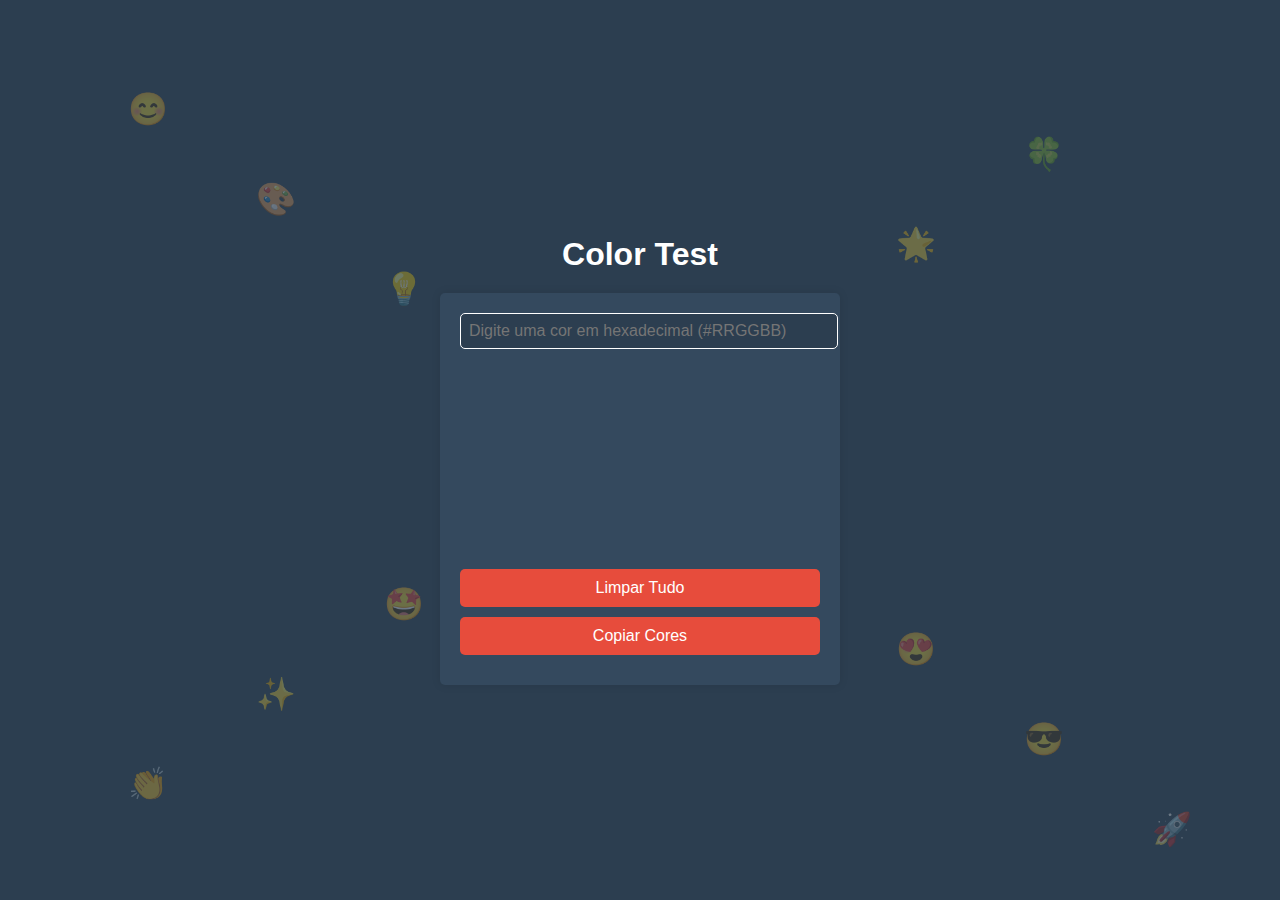
==== index.html @ 68ca7fa7 "projeto inicial" ====
<!DOCTYPE html>
<html lang="en">
<head>
    <meta charset="UTF-8">
    <meta name="viewport" content="width=device-width, initial-scale=1.0">
    <title>Teste de Cores 🎨🖌</title>
    <link rel="stylesheet" href="style.css">
</head>
<body>
    <!-- Emojis -->
    <div class="emoji emoji-1">😊</div>
    <div class="emoji emoji-2">🎨</div>
    <div class="emoji emoji-3">💡</div>
    <div class="emoji emoji-4">🖌️</div>
    <div class="emoji emoji-5">🌈</div>
    <div class="emoji emoji-6">❤️</div>
    <div class="emoji emoji-7">😍</div>
    <div class="emoji emoji-8">😎</div>
    <div class="emoji emoji-9">🚀</div>
    <div class="emoji emoji-10">🍀</div>
    <div class="emoji emoji-11">🌟</div>
    <div class="emoji emoji-12">🔥</div>
    <div class="emoji emoji-13">💫</div>
    <div class="emoji emoji-14">👍</div>
    <div class="emoji emoji-15">🤩</div>
    <div class="emoji emoji-16">✨</div>
    <div class="emoji emoji-17">👏</div>

    <!-- Conteúdo principal -->
    <div class="container">
        <h1>Color Test</h1>
        <div class="color-picker">
            <input type="text" class="color-input" id="colorInput" placeholder="Digite uma cor em hexadecimal (#RRGGBB)">
            <div class="color-preview" id="colorPreview"></div>
            <div class="color-display" id="colorDisplay"></div>
            <button class="clear-button" id="clearButton">Limpar Tudo</button>
            <button class="copy-button" id="copyButton">Copiar Cores</button>
        </div>
    </div>

    <script src="script.js"></script>
</body>
</html>
---- style.css ----
body {
    font-family: Arial, sans-serif;
    margin: 0;
    padding: 0;
    display: flex;
    justify-content: center;
    align-items: center;
    flex-direction: column;
    height: 100vh;
    background-color: #2C3E50; /* cor de fundo principal */
    color: #ffffff; /* cor do texto */
    position: relative; /* Permitir que os emojis sejam posicionados */
}

.container {
    text-align: center;
    width: 400px;
    padding: 20px;
    z-index: 1; /* Garantir que o conteúdo fique na frente dos emojis */
}

.color-picker {
    background-color: #34495E; /* cor do fundo do card */
    border-radius: 5px;
    box-shadow: 0 0 10px rgba(0, 0, 0, 0.1);
    padding: 20px;
}

.color-input {
    width: 100%;
    margin-bottom: 10px;
    padding: 8px;
    font-size: 16px;
    border: 1px solid #ffffff; /* cor da borda do campo de entrada */
    border-radius: 5px;
    color: #ffffff; /* cor do texto do campo de entrada */
    background-color: #2C3E50; /* cor de fundo do campo de entrada */
}

.color-preview {
    width: 100%;
    height: 200px;
    margin-bottom: 10px;
    border-radius: 5px;
}

.color-display {
    width: 100%;
    margin-bottom: 10px;
    border-radius: 5px;
}

.color-item {
    display: inline-block;
    margin-right: 5px;
    border-radius: 5px;
    width: 50px;
    height: 30px;
}

.clear-button, .copy-button {
    width: 100%;
    padding: 10px;
    margin-bottom: 10px;
    background-color: #E74C3C; /* cor do botão */
    border: none;
    border-radius: 5px;
    color: #ffffff; /* cor do texto do botão */
    font-size: 16px;
    cursor: pointer;
    transition: background-color 0.3s;
}

.clear-button:hover, .copy-button:hover {
    background-color: #C0392B; /* cor do botão ao passar o mouse */
}

.donate-button {
    padding: 15px 30px;
    background-color: #1abc9c; /* cor do botão de doação */
    border: none;
    border-radius: 5px;
    color: #ffffff; /* cor do texto do botão de doação */
    font-size: 18px;
    text-decoration: none;
    transition: background-color 0.3s;
}

.donate-button:hover {
    background-color: #16a085; /* cor do botão de doação ao passar o mouse */
}

/* Estilos para emojis */
.emoji {
    position: absolute;
    font-size: 2rem;
    opacity: 0.3;
}

/* Posicionamento dos emojis */
.emoji-1 { top: 10%; left: 10%; }
.emoji-2 { top: 20%; left: 20%; }
.emoji-3 { top: 30%; left: 30%; }
.emoji-4 { top: 40%; left: 40%; }
.emoji-5 { top: 50%; left: 50%; }
.emoji-6 { top: 60%; left: 60%; }
.emoji-7 { top: 70%; left: 70%; }
.emoji-8 { top: 80%; left: 80%; }
.emoji-9 { top: 90%; left: 90%; }
.emoji-10 { top: 15%; left: 80%; }
.emoji-11 { top: 25%; left: 70%; }
.emoji-12 { top: 35%; left: 60%; }
.emoji-13 { top: 45%; left: 50%; }
.emoji-14 { top: 55%; left: 40%; }
.emoji-15 { top: 65%; left: 30%; }
.emoji-16 { top: 75%; left: 20%; }
.emoji-17 { top: 85%; left: 10%; }

h1 {
    margin-bottom: 20px;
}
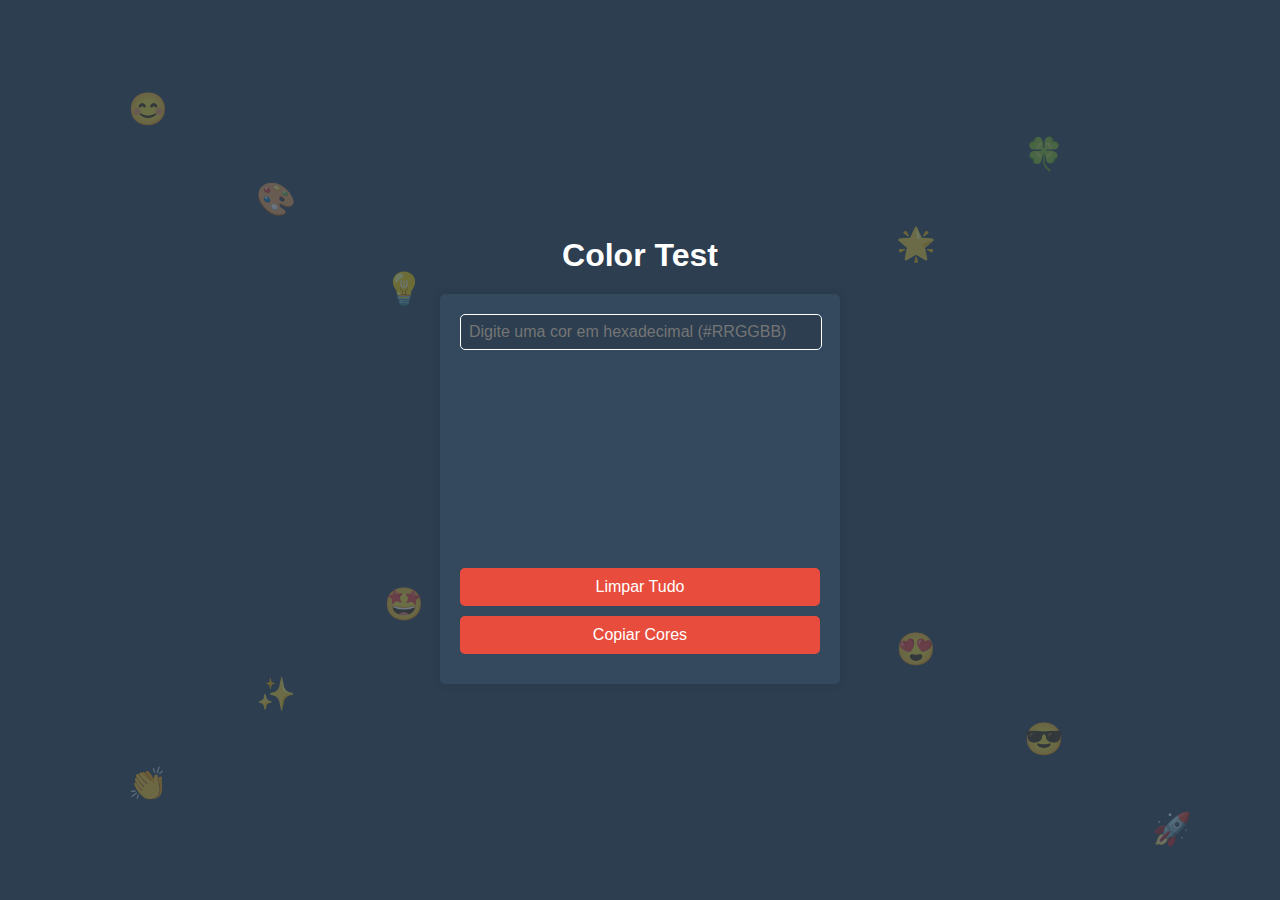
==== commit 77cb850d: "alinhamento" ====
--- a/index.html
+++ b/index.html
@@ -31,6 +31,7 @@
         <h1>Color Test</h1>
         <div class="color-picker">
             <input type="text" class="color-input" id="colorInput" placeholder="Digite uma cor em hexadecimal (#RRGGBB)">
+                <br>
             <div class="color-preview" id="colorPreview"></div>
             <div class="color-display" id="colorDisplay"></div>
             <button class="clear-button" id="clearButton">Limpar Tudo</button>
--- a/style.css
+++ b/style.css
@@ -17,32 +17,45 @@
     width: 400px;
     padding: 20px;
     z-index: 1; /* Garantir que o conteúdo fique na frente dos emojis */
+    margin: 0 auto; /* centralizar horizontalmente */
 }
 
+.container .content {
+    margin: 0 auto; /* centralizar horizontalmente */
+}
+
+
 .color-picker {
+    margin: 0 auto; /* centralizar horizontalmente */
+    text-align: left; /* redefinir o alinhamento do texto */
     background-color: #34495E; /* cor do fundo do card */
     border-radius: 5px;
     box-shadow: 0 0 10px rgba(0, 0, 0, 0.1);
     padding: 20px;
 }
 
+
 .color-input {
-    width: 100%;
-    margin-bottom: 10px;
+    width: calc(100% - 16px); /* Considerando o padding */
+    margin-bottom: 20px; /* Espaço extra entre o input e o próximo elemento */
+    margin-top: 10px; /* Margem superior para separá-lo do .color-preview */
     padding: 8px;
     font-size: 16px;
     border: 1px solid #ffffff; /* cor da borda do campo de entrada */
     border-radius: 5px;
     color: #ffffff; /* cor do texto do campo de entrada */
     background-color: #2C3E50; /* cor de fundo do campo de entrada */
+    margin: 0 auto; /* centralizar horizontalmente */
 }
 
 .color-preview {
     width: 100%;
     height: 200px;
+    border-radius: 5px;
     margin-bottom: 10px;
-    border-radius: 5px;
+    margin-top: 8px;
 }
+
 
 .color-display {
     width: 100%;
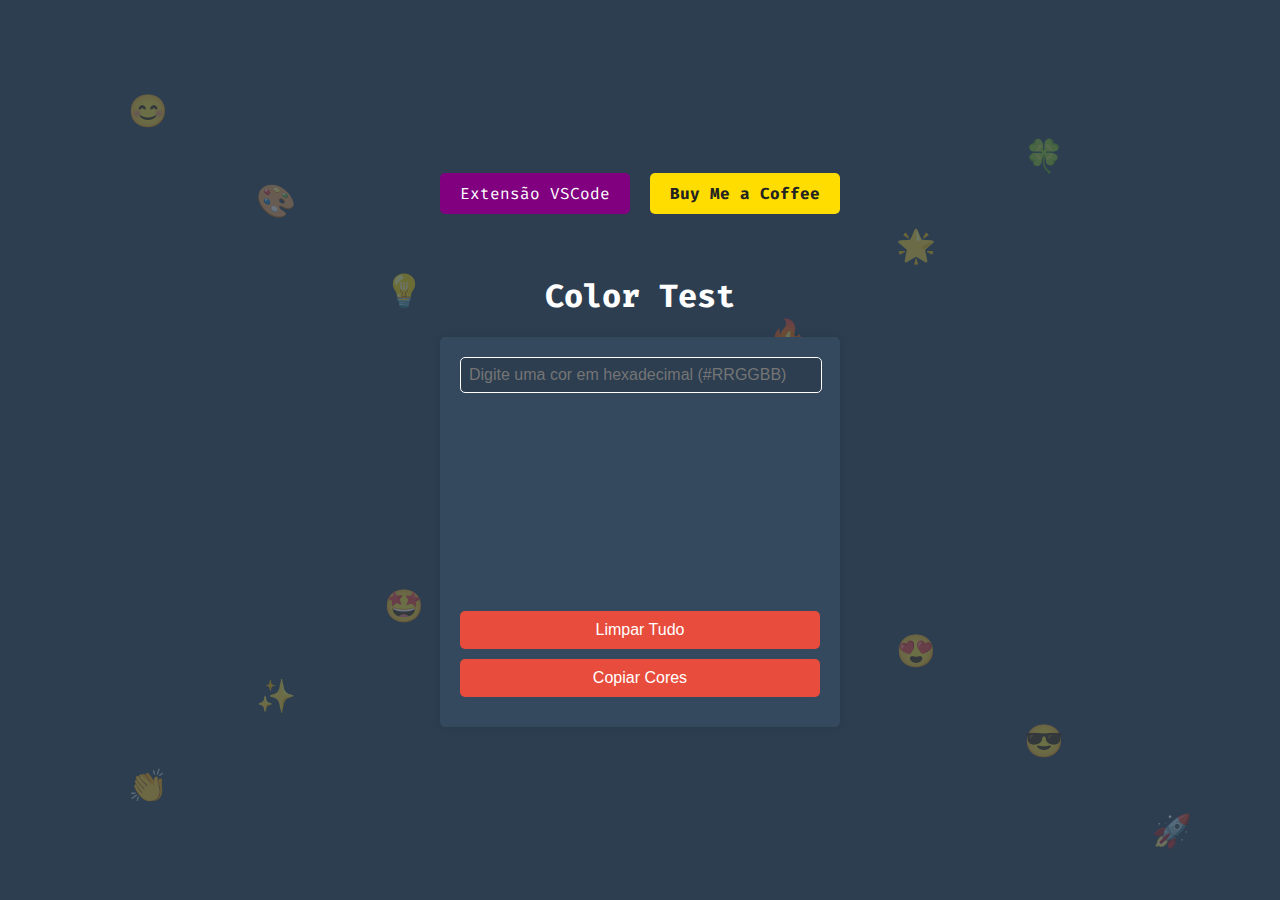
==== commit 6b1bf500: "desenvolvimento" ====
--- a/index.html
+++ b/index.html
@@ -7,6 +7,12 @@
     <link rel="stylesheet" href="style.css">
 </head>
 <body>
+
+    <div class="navbar">
+        <a href="extensão.html" class="navbar-item">Extensão VSCode</a>
+        <a href="#" class="navbar-item highlight">Buy Me a Coffee</a>
+    </div>
+    
     <!-- Emojis -->
     <div class="emoji emoji-1">😊</div>
     <div class="emoji emoji-2">🎨</div>
@@ -26,6 +32,7 @@
     <div class="emoji emoji-16">✨</div>
     <div class="emoji emoji-17">👏</div>
 
+    
     <!-- Conteúdo principal -->
     <div class="container">
         <h1>Color Test</h1>
@@ -40,5 +47,6 @@
     </div>
 
     <script src="script.js"></script>
+    <script src="modal.js"></script>
 </body>
 </html>
--- a/style.css
+++ b/style.css
@@ -1,5 +1,7 @@
+@import url('https://fonts.googleapis.com/css2?family=Fira+Code:wght@300..700&display=swap');
+
 body {
-    font-family: Arial, sans-serif;
+    font-family: 'Fira Code', Arial, sans-serif; /* Adicionando a fonte Fira Code */
     margin: 0;
     padding: 0;
     display: flex;
@@ -11,6 +13,38 @@
     color: #ffffff; /* cor do texto */
     position: relative; /* Permitir que os emojis sejam posicionados */
 }
+
+.navbar {
+    background-color: transparent;
+    display: flex;
+    justify-content: center;
+    padding: 20px 0;
+}
+
+.navbar-item {
+    color: white;
+    background-color:  purple;
+    text-decoration: none;
+    margin: 0 10px;
+    padding: 10px 20px;
+    border-radius: 5px;
+    transition: background-color 0.3s;
+}
+
+.navbar-item:hover {
+    background-color: rgba(255, 255, 255, 0.1);
+}
+
+.highlight {
+    background-color: #ffdd00;
+    color: #222;
+    font-weight: bold;
+}
+
+.highlight:hover {
+    background-color: #ffd200;
+}
+
 
 .container {
     text-align: center;
@@ -132,3 +166,5 @@
 h1 {
     margin-bottom: 20px;
 }
+
+
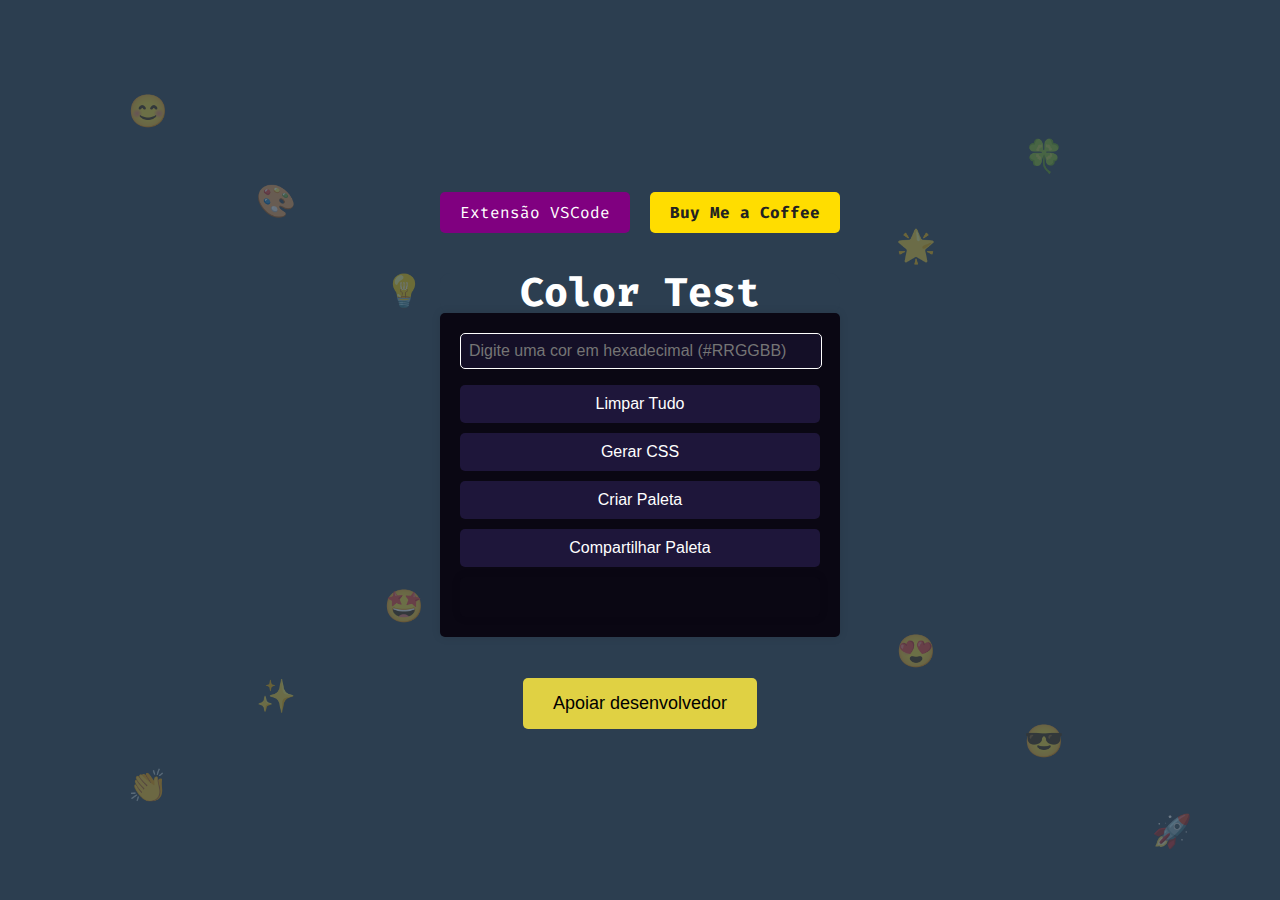
==== commit a021ae17: "funcionalidades e correções" ====
--- a/index.html
+++ b/index.html
@@ -3,8 +3,10 @@
 <head>
     <meta charset="UTF-8">
     <meta name="viewport" content="width=device-width, initial-scale=1.0">
-    <title>Teste de Cores 🎨🖌</title>
     <link rel="stylesheet" href="style.css">
+    <link rel="stylesheet" href="extensao.css">
+    <title>Teste de Cores</title>
+      
 </head>
 <body>
 
@@ -12,7 +14,6 @@
         <a href="extensão.html" class="navbar-item">Extensão VSCode</a>
         <a href="#" class="navbar-item highlight">Buy Me a Coffee</a>
     </div>
-    
     <!-- Emojis -->
     <div class="emoji emoji-1">😊</div>
     <div class="emoji emoji-2">🎨</div>
@@ -32,21 +33,35 @@
     <div class="emoji emoji-16">✨</div>
     <div class="emoji emoji-17">👏</div>
 
-    
     <!-- Conteúdo principal -->
     <div class="container">
         <h1>Color Test</h1>
         <div class="color-picker">
             <input type="text" class="color-input" id="colorInput" placeholder="Digite uma cor em hexadecimal (#RRGGBB)">
-                <br>
             <div class="color-preview" id="colorPreview"></div>
-            <div class="color-display" id="colorDisplay"></div>
+            <div class="color-display" id="colorDisplay">
+            </div>
+            <div class="color-preview2" id="colorPreview" ></div>
             <button class="clear-button" id="clearButton">Limpar Tudo</button>
-            <button class="copy-button" id="copyButton">Copiar Cores</button>
+            <button class="clear-button"  onclick="gerarCSS()">Gerar CSS</button>
+            <button class="clear-button" id="criarPaleta" onclick="criarPaletaDeCores()">Criar Paleta</button>
+            <button class="clear-button" id="clearButton">Compartilhar Paleta</button>
+            <div class="color-css" >
+                <code class ="code" id="css-output">
+                   
+                </code>
+                
+            </div>
         </div>
     </div>
+<br>
+        <button class="coffee-button" id="coffeeButton">Apoiar desenvolvedor</button>
+
+
+
+
+   
 
     <script src="script.js"></script>
-    <script src="modal.js"></script>
 </body>
 </html>
--- a/style.css
+++ b/style.css
@@ -1,7 +1,6 @@
 @import url('https://fonts.googleapis.com/css2?family=Fira+Code:wght@300..700&display=swap');
-
 body {
-    font-family: 'Fira Code', Arial, sans-serif; /* Adicionando a fonte Fira Code */
+    font-family: 'Fira code', monospace;
     margin: 0;
     padding: 0;
     display: flex;
@@ -9,65 +8,33 @@
     align-items: center;
     flex-direction: column;
     height: 100vh;
-    background-color: #2C3E50; /* cor de fundo principal */
+    background-color: #100c1b; /* cor de fundo principal */
     color: #ffffff; /* cor do texto */
     position: relative; /* Permitir que os emojis sejam posicionados */
 }
-
-.navbar {
-    background-color: transparent;
-    display: flex;
-    justify-content: center;
-    padding: 20px 0;
-}
-
-.navbar-item {
-    color: white;
-    background-color:  purple;
-    text-decoration: none;
-    margin: 0 10px;
-    padding: 10px 20px;
-    border-radius: 5px;
-    transition: background-color 0.3s;
-}
-
-.navbar-item:hover {
-    background-color: rgba(255, 255, 255, 0.1);
-}
-
-.highlight {
-    background-color: #ffdd00;
-    color: #222;
-    font-weight: bold;
-}
-
-.highlight:hover {
-    background-color: #ffd200;
-}
-
 
 .container {
     text-align: center;
     width: 400px;
     padding: 20px;
     z-index: 1; /* Garantir que o conteúdo fique na frente dos emojis */
-    margin: 0 auto; /* centralizar horizontalmente */
 }
 
-.container .content {
-    margin: 0 auto; /* centralizar horizontalmente */
+.color-picker {
+    background-color: #0a0713; /* cor do fundo do card */
+    border-radius: 5px;
+    box-shadow: 0 0 10px rgba(0, 0, 0, 0.1);
+    padding: 20px;
+    max-height: 300px; /* Altura máxima do card */
+    overflow-y: auto; /* Habilitar a barra de rolagem vertical */
 }
 
-
-.color-picker {
-    margin: 0 auto; /* centralizar horizontalmente */
-    text-align: left; /* redefinir o alinhamento do texto */
-    background-color: #34495E; /* cor do fundo do card */
+.color-css {
+    background-color: #0a0713; /* cor do fundo do card */
     border-radius: 5px;
     box-shadow: 0 0 10px rgba(0, 0, 0, 0.1);
     padding: 20px;
 }
-
 
 .color-input {
     width: calc(100% - 16px); /* Considerando o padding */
@@ -78,38 +45,49 @@
     border: 1px solid #ffffff; /* cor da borda do campo de entrada */
     border-radius: 5px;
     color: #ffffff; /* cor do texto do campo de entrada */
-    background-color: #2C3E50; /* cor de fundo do campo de entrada */
+    background-color: #140f27; /* cor de fundo do campo de entrada */
     margin: 0 auto; /* centralizar horizontalmente */
 }
 
+
 .color-preview {
     width: 100%;
+    height: 100px;
+    margin-bottom: 10px;
+    border-radius: 5px;
+    margin-top: 10px;
+    display:  none;
+}
+.color-preview2 {
+    width: 100%;
     height: 200px;
+    margin-bottom: 10px;
     border-radius: 5px;
-    margin-bottom: 10px;
-    margin-top: 8px;
+    margin-top: 10px;
+    display: none;
 }
-
 
 .color-display {
     width: 100%;
     margin-bottom: 10px;
     border-radius: 5px;
+    padding-top: 6px;
 }
 
 .color-item {
     display: inline-block;
     margin-right: 5px;
     border-radius: 5px;
-    width: 50px;
-    height: 30px;
+    width: 40px;
+    height: 20px;
 }
+
 
 .clear-button, .copy-button {
     width: 100%;
     padding: 10px;
     margin-bottom: 10px;
-    background-color: #E74C3C; /* cor do botão */
+    background-color: #1e163a; /* cor do botão */
     border: none;
     border-radius: 5px;
     color: #ffffff; /* cor do texto do botão */
@@ -119,22 +97,23 @@
 }
 
 .clear-button:hover, .copy-button:hover {
-    background-color: #C0392B; /* cor do botão ao passar o mouse */
+    background-color: #281e4e; /* cor do botão ao passar o mouse */
 }
 
-.donate-button {
+.coffee-button {
     padding: 15px 30px;
-    background-color: #1abc9c; /* cor do botão de doação */
+    background-color: #e0d143; /* cor do botão de doação */
     border: none;
     border-radius: 5px;
-    color: #ffffff; /* cor do texto do botão de doação */
+    color: black; /* cor do texto do botão de doação */
     font-size: 18px;
     text-decoration: none;
     transition: background-color 0.3s;
 }
 
-.donate-button:hover {
-    background-color: #16a085; /* cor do botão de doação ao passar o mouse */
+.coffee-button:hover {
+    background-color: #c09316; /* cor do botão de doação ao passar o mouse */
+    transform: scale(1.3);
 }
 
 /* Estilos para emojis */
@@ -164,7 +143,28 @@
 .emoji-17 { top: 85%; left: 10%; }
 
 h1 {
-    margin-bottom: 20px;
+    font-size: 2.5rem; /* Reduzi o tamanho da fonte */
+    text-align: center;
+    height: auto; /* Removi a altura fixa */
+    line-height: 1; /* Defini a altura da linha como 1 para evitar espaçamento extra */
+    color: #fcedd8;
+    background: #0a0713;
+    font-family: 'Fira code', monospace;
+    font-weight: 700;
+    border-radius:  10px;
+    /* Removi o text-shadow para simplificar */
+}
+
+code {
+   
+   
+    background-color: #0a0713; /* cor do botão */
+    border: none;
+    border-radius: 5px;
+    color: #ffffff; /* cor do texto do botão */
+    font-size: 16px;
+    cursor: pointer;
 }
 
 
+
--- a/extensao.css
+++ b/extensao.css
@@ -0,0 +1,118 @@
+@import url('https://fonts.googleapis.com/css2?family=Fira+Code:wght@300..700&display=swap');
+/* Reset de estilos */
+body, h1, h2, p, pre, code, ol, li {
+    margin: 0;
+    padding: 0;
+    background-color: #2C3E50;
+    color: white;
+    font-family:  'Fira code', arial sans-serif;
+}
+
+/* Estilos de navbar */
+.navbar {
+    background-color: transparent;
+    display: flex;
+    justify-content: center;
+    padding: 20px 0;
+}
+
+.navbar-item {
+    color: white;
+    background-color: purple;
+    text-decoration: none;
+    margin: 0 10px;
+    padding: 10px 20px;
+    border-radius: 5px;
+    transition: background-color 0.3s;
+}
+
+.navbar-item:hover {
+    background-color: rgba(255, 255, 255, 0.1);
+}
+
+.highlight {
+    background-color: #ffdd00;
+    color: #222;
+    font-weight: bold;
+}
+
+.highlight:hover {
+    background-color: #ffd200;
+}
+
+/* Estilos de Markdown */
+.markdown-body {
+    box-sizing: border-box;
+    min-width: 200px;
+    max-width: 980px;
+    margin: 0 auto;
+    padding: 45px;
+}
+
+.markdown-body h1, .markdown-body h2, .markdown-body h3, .markdown-body h4, .markdown-body h5, .markdown-body h6 {
+    margin-top: 0;
+    margin-bottom: 10px;
+}
+
+.markdown-body p {
+    margin-bottom: 20px;
+}
+
+.markdown-body pre {
+    padding: 16px;
+    overflow: auto;
+    line-height: 1.45;
+    background-color: #374e64;
+    border-radius: 3px;
+}
+
+.markdown-body code {
+    padding: 0.2em 0.4em;
+    margin: 0;
+    font-size: 85%;
+    background-color: rgba(27,31,35,0.05);
+    border-radius: 3px;
+}
+
+.markdown-body ol, .markdown-body ul {
+    padding-left: 2em;
+}
+
+.markdown-body ol ol, .markdown-body ol ul, .markdown-body ul ol, .markdown-body ul ul {
+    margin-top: 0;
+    margin-bottom: 0;
+}
+
+.markdown-body li {
+    margin-bottom: 0.5em;
+}
+
+.markdown-body li > p {
+    margin-top: 16px;
+}
+
+/* Estilos para emojis */
+.emoji {
+    position: absolute;
+    font-size: 2rem;
+    opacity: 0.3;
+}
+
+/* Posicionamento dos emojis */
+.emoji-1 { top: 10%; left: 10%; }
+.emoji-2 { top: 20%; left: 20%; }
+.emoji-3 { top: 30%; left: 30%; }
+.emoji-4 { top: 40%; left: 40%; }
+.emoji-5 { top: 50%; left: 50%; }
+.emoji-6 { top: 60%; left: 60%; }
+.emoji-7 { top: 70%; left: 70%; }
+.emoji-8 { top: 80%; left: 80%; }
+.emoji-9 { top: 90%; left: 90%; }
+.emoji-10 { top: 15%; left: 80%; }
+.emoji-11 { top: 25%; left: 70%; }
+.emoji-12 { top: 35%; left: 60%; }
+.emoji-13 { top: 45%; left: 50%; }
+.emoji-14 { top: 55%; left: 40%; }
+.emoji-15 { top: 65%; left: 30%; }
+.emoji-16 { top: 75%; left: 20%; }
+.emoji-17 { top: 85%; left: 10%; }
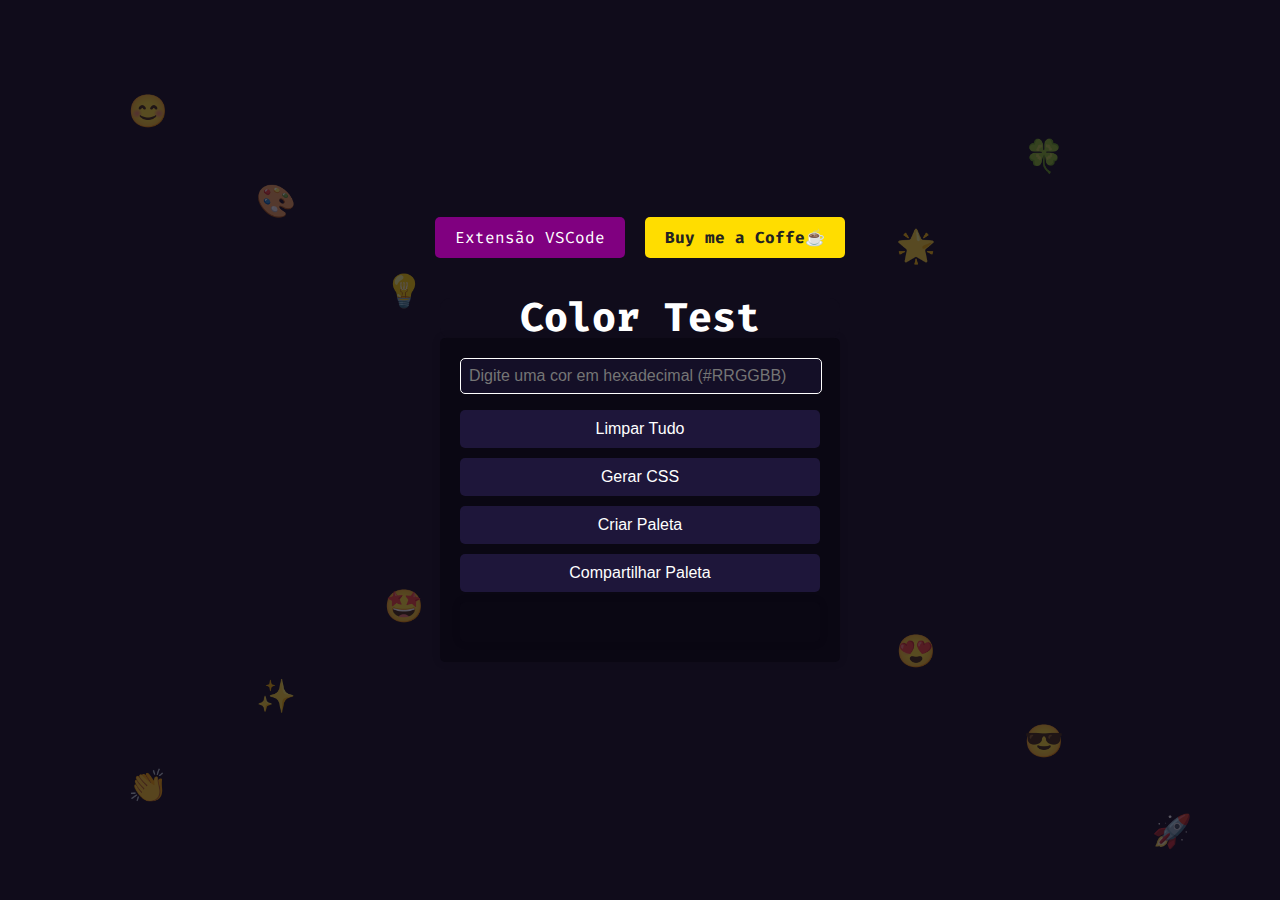
==== commit 9b83ba9a: "background" ====
--- a/index.html
+++ b/index.html
@@ -12,7 +12,7 @@
 
     <div class="navbar">
         <a href="extensão.html" class="navbar-item">Extensão VSCode</a>
-        <a href="#" class="navbar-item highlight">Buy Me a Coffee</a>
+        <a href="#" class="navbar-item highlight">Buy me a Coffe☕</a>
     </div>
     <!-- Emojis -->
     <div class="emoji emoji-1">😊</div>
@@ -55,12 +55,6 @@
         </div>
     </div>
 <br>
-        <button class="coffee-button" id="coffeeButton">Apoiar desenvolvedor</button>
-
-
-
-
-   
 
     <script src="script.js"></script>
 </body>
--- a/style.css
+++ b/style.css
@@ -100,22 +100,6 @@
     background-color: #281e4e; /* cor do botão ao passar o mouse */
 }
 
-.coffee-button {
-    padding: 15px 30px;
-    background-color: #e0d143; /* cor do botão de doação */
-    border: none;
-    border-radius: 5px;
-    color: black; /* cor do texto do botão de doação */
-    font-size: 18px;
-    text-decoration: none;
-    transition: background-color 0.3s;
-}
-
-.coffee-button:hover {
-    background-color: #c09316; /* cor do botão de doação ao passar o mouse */
-    transform: scale(1.3);
-}
-
 /* Estilos para emojis */
 .emoji {
     position: absolute;
--- a/extensao.css
+++ b/extensao.css
@@ -3,7 +3,7 @@
 body, h1, h2, p, pre, code, ol, li {
     margin: 0;
     padding: 0;
-    background-color: #2C3E50;
+    background-color: #100c1b;
     color: white;
     font-family:  'Fira code', arial sans-serif;
 }
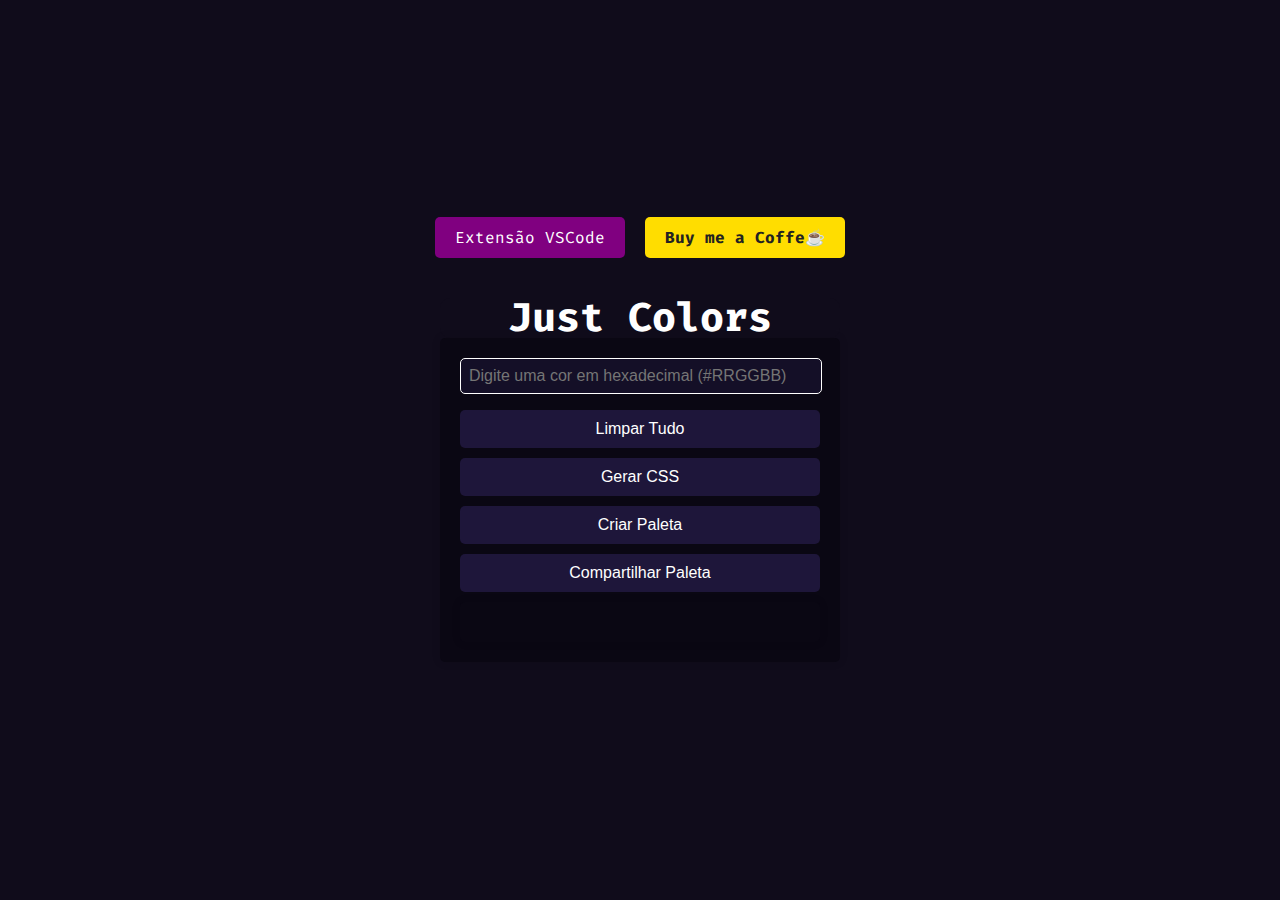
==== commit 4e66529c: "ajustes" ====
--- a/index.html
+++ b/index.html
@@ -14,7 +14,7 @@
         <a href="extensão.html" class="navbar-item">Extensão VSCode</a>
         <a href="#" class="navbar-item highlight">Buy me a Coffe☕</a>
     </div>
-    <!-- Emojis -->
+    <!-- Emojis
     <div class="emoji emoji-1">😊</div>
     <div class="emoji emoji-2">🎨</div>
     <div class="emoji emoji-3">💡</div>
@@ -31,11 +31,11 @@
     <div class="emoji emoji-14">👍</div>
     <div class="emoji emoji-15">🤩</div>
     <div class="emoji emoji-16">✨</div>
-    <div class="emoji emoji-17">👏</div>
+    <div class="emoji emoji-17">👏</div> -->
 
     <!-- Conteúdo principal -->
     <div class="container">
-        <h1>Color Test</h1>
+        <h1>Just Colors</h1>
         <div class="color-picker">
             <input type="text" class="color-input" id="colorInput" placeholder="Digite uma cor em hexadecimal (#RRGGBB)">
             <div class="color-preview" id="colorPreview"></div>
--- a/style.css
+++ b/style.css
@@ -107,7 +107,7 @@
     opacity: 0.3;
 }
 
-/* Posicionamento dos emojis */
+/* Posicionamento dos emojis
 .emoji-1 { top: 10%; left: 10%; }
 .emoji-2 { top: 20%; left: 20%; }
 .emoji-3 { top: 30%; left: 30%; }
@@ -124,7 +124,7 @@
 .emoji-14 { top: 55%; left: 40%; }
 .emoji-15 { top: 65%; left: 30%; }
 .emoji-16 { top: 75%; left: 20%; }
-.emoji-17 { top: 85%; left: 10%; }
+.emoji-17 { top: 85%; left: 10%; } */
 
 h1 {
     font-size: 2.5rem; /* Reduzi o tamanho da fonte */
--- a/extensao.css
+++ b/extensao.css
@@ -98,7 +98,7 @@
     opacity: 0.3;
 }
 
-/* Posicionamento dos emojis */
+/* Posicionamento dos emojis
 .emoji-1 { top: 10%; left: 10%; }
 .emoji-2 { top: 20%; left: 20%; }
 .emoji-3 { top: 30%; left: 30%; }
@@ -115,4 +115,4 @@
 .emoji-14 { top: 55%; left: 40%; }
 .emoji-15 { top: 65%; left: 30%; }
 .emoji-16 { top: 75%; left: 20%; }
-.emoji-17 { top: 85%; left: 10%; }
+.emoji-17 { top: 85%; left: 10%; } */
